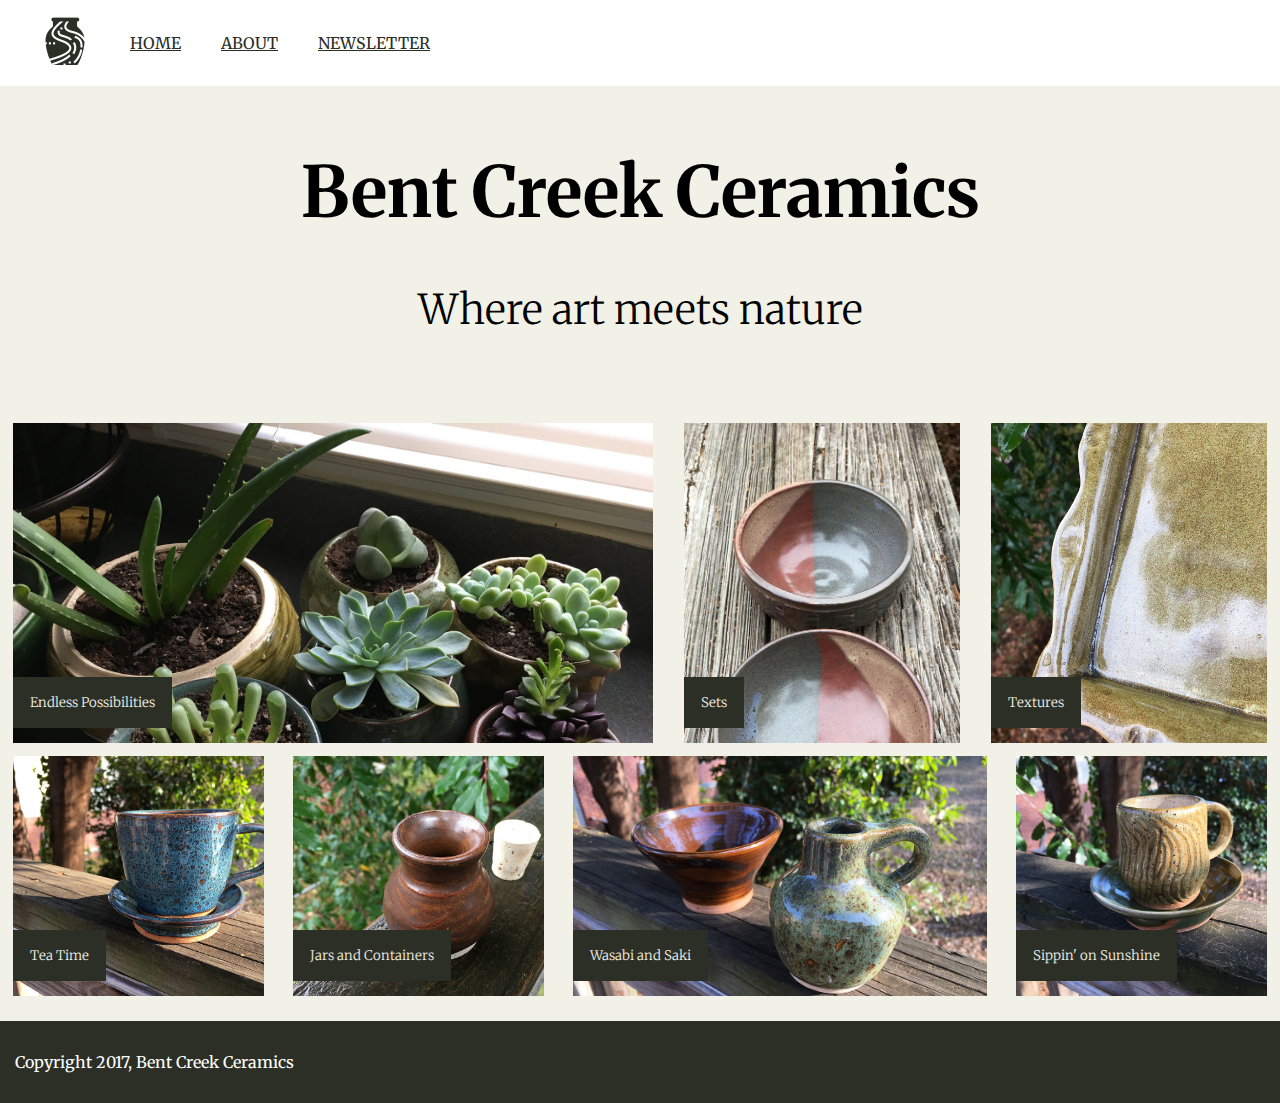
==== index.html @ 6ac9311b "first commit" ====
<!DOCTYPE html>
<html>
  <head>
    <meta charset="utf-8">
    <title>Bent Creek Ceramics</title>
    <link href="https://fonts.googleapis.com/css?family=Merriweather:300,300i,400,400i,700|Roboto:300,300i,400,400i" rel="stylesheet">
    <link rel="stylesheet" type="text/css" href="styles.css">
    <link rel="icon" href="images/bent-creek-logo.png">
  </head>
  <body>
      <div class="wrapper">
          <header id="site-header">
              <nav id="main-navigation">
                  <ul class="nav-list">
                  <a id="logo"><img src="images/bent-creek-logo.png" alt="Bent Creek Logo"></a>
                  <li><a href="index.html">Home</a></li>
                  <li><a href="about.html">About</a></li>
                  <li><a href="newsletter.html">Newsletter</a></li>
                </ul>
              </nav>

              <div class="headlines">
                  <h1>Bent Creek Ceramics</h1>
                  <h3>Where art meets nature</h3>
              </div>
          </header>
            <main>
                <section class="products">
                    <div class="first-row">
                    <div class="first-img" id="prod-1">
                      <h5>Endless Possibilities</h5>
                    </div>
                    <div class="first-img" id="prod-2">
                      <h5>Sets</h5>
                    </div>
                    <div class="first-img" id="prod-3">
                      <h5>Textures</h5>
                    </div>
                    </div>
                    <div class="second-row">
                      <div class="second-img" id="prod-4">
                      <h5>Tea Time</h5>
                    </div>
                      <div class="second-img" id="prod-5">
                        <h5>Jars and Containers</h5>
                      </div>
                      <div class="second-img" id="prod-6">
                        <h5>Wasabi and Saki</h5>
                      </div>
                    <div class="second-img" id="prod-7">
                        <h5>Sippin' on Sunshine</h5>
                      </div>
                    </div>
                  </section>
              </main>
            <footer>
              <p>Copyright 2017, Bent Creek Ceramics</p>
            </footer>
    </body>
</html>
---- styles.css ----
/*Background: #F2F1E8
Text: #131511
Inline Link: #968772
Inline Link (Hover): #967343
Navigation Background: #FFFFFF
Navigation Text: #2B2F26
Navigation Text (Hover): #CD5D67
Navigation Text (Active) #968772
Button Background: #968772
Button Background (Hover): #967343
Button Text: #F2F1E8
Button Text (Hover): #FFFFFF
Input Border Bottom: #968772
Input Border Bottom (Focus): #967343
font-family: 'Merriweather', serif;
font-family: 'Roboto', sans-serif;*/

#site-header div{
    text-align: center;
    padding: 15px 0 0 0;
    border-color: red;
}

#main-navigation{
  display: flex;
  background-color: #FFFFFF;
  flex-direction: row;
  /*justify-content: space-around;
  align-items: flex-start;*/
}

ul {
  list-style: none;
  display: flex;
  /*flex-direction: row;*/
  align-items: center;

}

ul a {
  padding-right: 40px;
  text-transform: uppercase;
  color: #2B2F26;
}

.headlines{
  text-align: center;
  font-size: 2.2em;
  margin-bottom: 75px;
}

#logo img {
  height: 50px;
}

body {
  font-family: 'Merriweather', serif;
  background-color: #F2F1E8;
  margin: 0;
}

h3 {
  font-weight: lighter;
}

.first-row {
  display: flex;
  justify-content: space-between;
  margin: 0% 1% 0% 1%;
  padding: 1% 0% 0.5% 0%;
}

.second-row {
  display: flex;
  justify-content: space-between;
  margin: 0% 1% 0% 1%;
  padding: 0.5% 0% 2% 0%;
}

.first-img {
  display:flex;
  justify-content: flex-start;
  align-content: flex-start;
  align-items: flex-end;
}

.first-img h5 {
  background-color: rgb(43, 47, 38);
  color: #F2F1E8;
  font-weight: 200;
  padding: 17px;
  margin: 0px 0px 15px 0px;
}

.second-img {
  display:flex;
  justify-content: flex-start;
  align-content: flex-start;
  align-items: flex-end;
}

.second-img h5 {
  background-color: rgb(43, 47, 38);
  color: #F2F1E8;
  font-weight: 200;
  padding: 17px;
  margin: 0px 0px 15px 0px;
}

#prod-1 {
  background-image: url('./images/product-1.jpg');
  background-size: cover;
  height: 20em;
  width: 51%;
}


#prod-2 {
  background-image: url('./images/product-2.jpg');
  background-size: cover;
  height: 20em;
  width: 22%;
}

#prod-3 {
  background-image: url('./images/product-3.jpg');
  background-size: cover;
  height: 20em;
  width: 22%;
}

#prod-4 {
  background-image: url('./images/product-4.jpg');
  background-size: cover;
  height: 15em;
  width: 20%;
}

#prod-5 {
  background-image: url('./images/product-5.jpg');
  background-size: cover;
  height: 15em;
  width: 20%;
}

#prod-6 {
  background-image: url('./images/product-6.jpg');
  background-size: cover;
  height: 15em;
  width: 33%;
}

#prod-7 {
  background-image: url('./images/product-7.jpg');
  background-size: cover;
  height: 15em;
  width: 20%;
}

footer {
  background-color: rgb(43, 47, 38);
  margin: 0;
  color: white;
  padding: 15px;
}

/*STYLES FOR NEWSLETTER*/

.form_body {
  background-image: url('images/background-2.jpg');
  padding : 90px;
  padding-bottom: 200px;
  text-align: center;
  }

.newsletter_titles {
    font-weight: lighter;
  }

#submit_button {
  border-style: solid;
  background-color: #968772;
  border-color: #968772;
  color: white;
  padding-top: 13px;
  padding-bottom: 13px;
  padding-left: 30px;
  padding-right: 30px;
  margin-top: 15px;
}

form {
  background-color: white;
  padding: 40px;
  max-width: 500px;
  margin: auto;
}

input[type=text]  {
  width: 100%;
}

label {
  color: #808080;
  font-weight: lighter;
  float:left;
}

#first_name {
  border-top: none;
  border-left: none;
  border-right: none;
  border-bottom: solid #968772 2px;
  outline: none;
}

#email {
  border-top: none;
  border-left: none;
  border-right: none;
  border-bottom: solid #968772 2px;
  outline: none;
}

/*STYLES FOR ABOUT PAGE*/

.first_section {
  padding: 0 300px 30px 300px;
  font-weight: lighter;
}

#about_headline {
  text-align: center;
  font-size: 55px;
}

#first_image {
  width: 200px;
  padding-right: 30px;
  float: left;
}

blockquote {
  text-style: italic;
  border-top: none;
  border-left: #968772 2px;
  border-right: none;
  border-bottom: none;
}

.quote{
  padding: 20px 0;
}

h2 {
  font-weight: lighter;
}

.second_section {
  background-image: url('images/background-3.jpg');
  background-size: cover;
  background-attachment: fixed;
  height: 350px;
  display: flex;
  justify-content: center;
  align-items: center;
}

#second_headline {
  color: white;
  font-size: 55px;
}

.third_section {
  padding: 0 300px;
  font-weight: lighter;
  padding-bottom: 40px;
}

#second_image {
  width: 150px;
  float: right;
  margin-top: -13px;
}

.fourth_section {
  padding: 0 300px;
  font-weight: lighter;
}

figcaption {
  width: 150px;
  font-weight: 10;
}

figure {
  float: right;
}

table {
  margin: auto;
  border-collapse: collapse;
}

td {
  border: 2px solid #808080;
}

th, td {
  padding: 15px;
  text-align: left;
}

table img {
  width: 100px;
}

tbody tr:nth-child(odd) {
  background-color: #f5f1de;
}
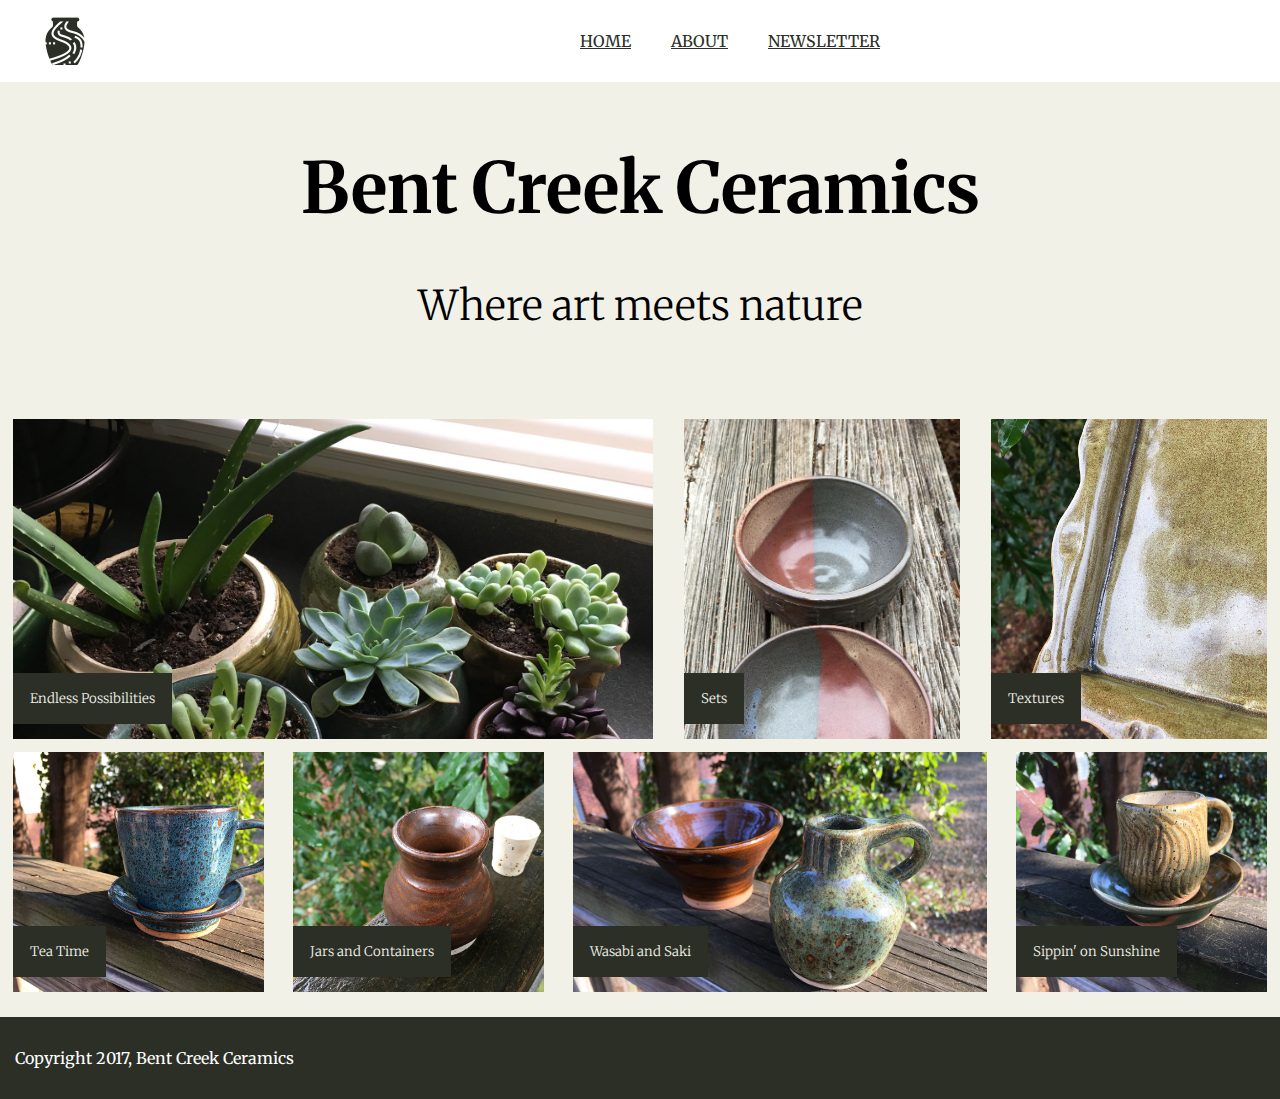
==== commit 262fff05: "“message”" ====
--- a/index.html
+++ b/index.html
@@ -12,6 +12,7 @@
           <header id="site-header">
               <nav id="main-navigation">
                   <ul class="nav-list">
+                    <!-- in the future put logo in an "li" tag -->
                   <a id="logo"><img src="images/bent-creek-logo.png" alt="Bent Creek Logo"></a>
                   <li><a href="index.html">Home</a></li>
                   <li><a href="about.html">About</a></li>
--- a/styles.css
+++ b/styles.css
@@ -25,22 +25,19 @@
   display: flex;
   background-color: #FFFFFF;
   flex-direction: row;
-  /*justify-content: space-around;
-  align-items: flex-start;*/
 }
 
 ul {
   list-style: none;
   display: flex;
-  /*flex-direction: row;*/
   align-items: center;
-
 }
 
 ul a {
   padding-right: 40px;
   text-transform: uppercase;
   color: #2B2F26;
+  display: flex;
 }
 
 .headlines{
@@ -51,6 +48,7 @@
 
 #logo img {
   height: 50px;
+  margin-right: 450px;
 }
 
 body {
